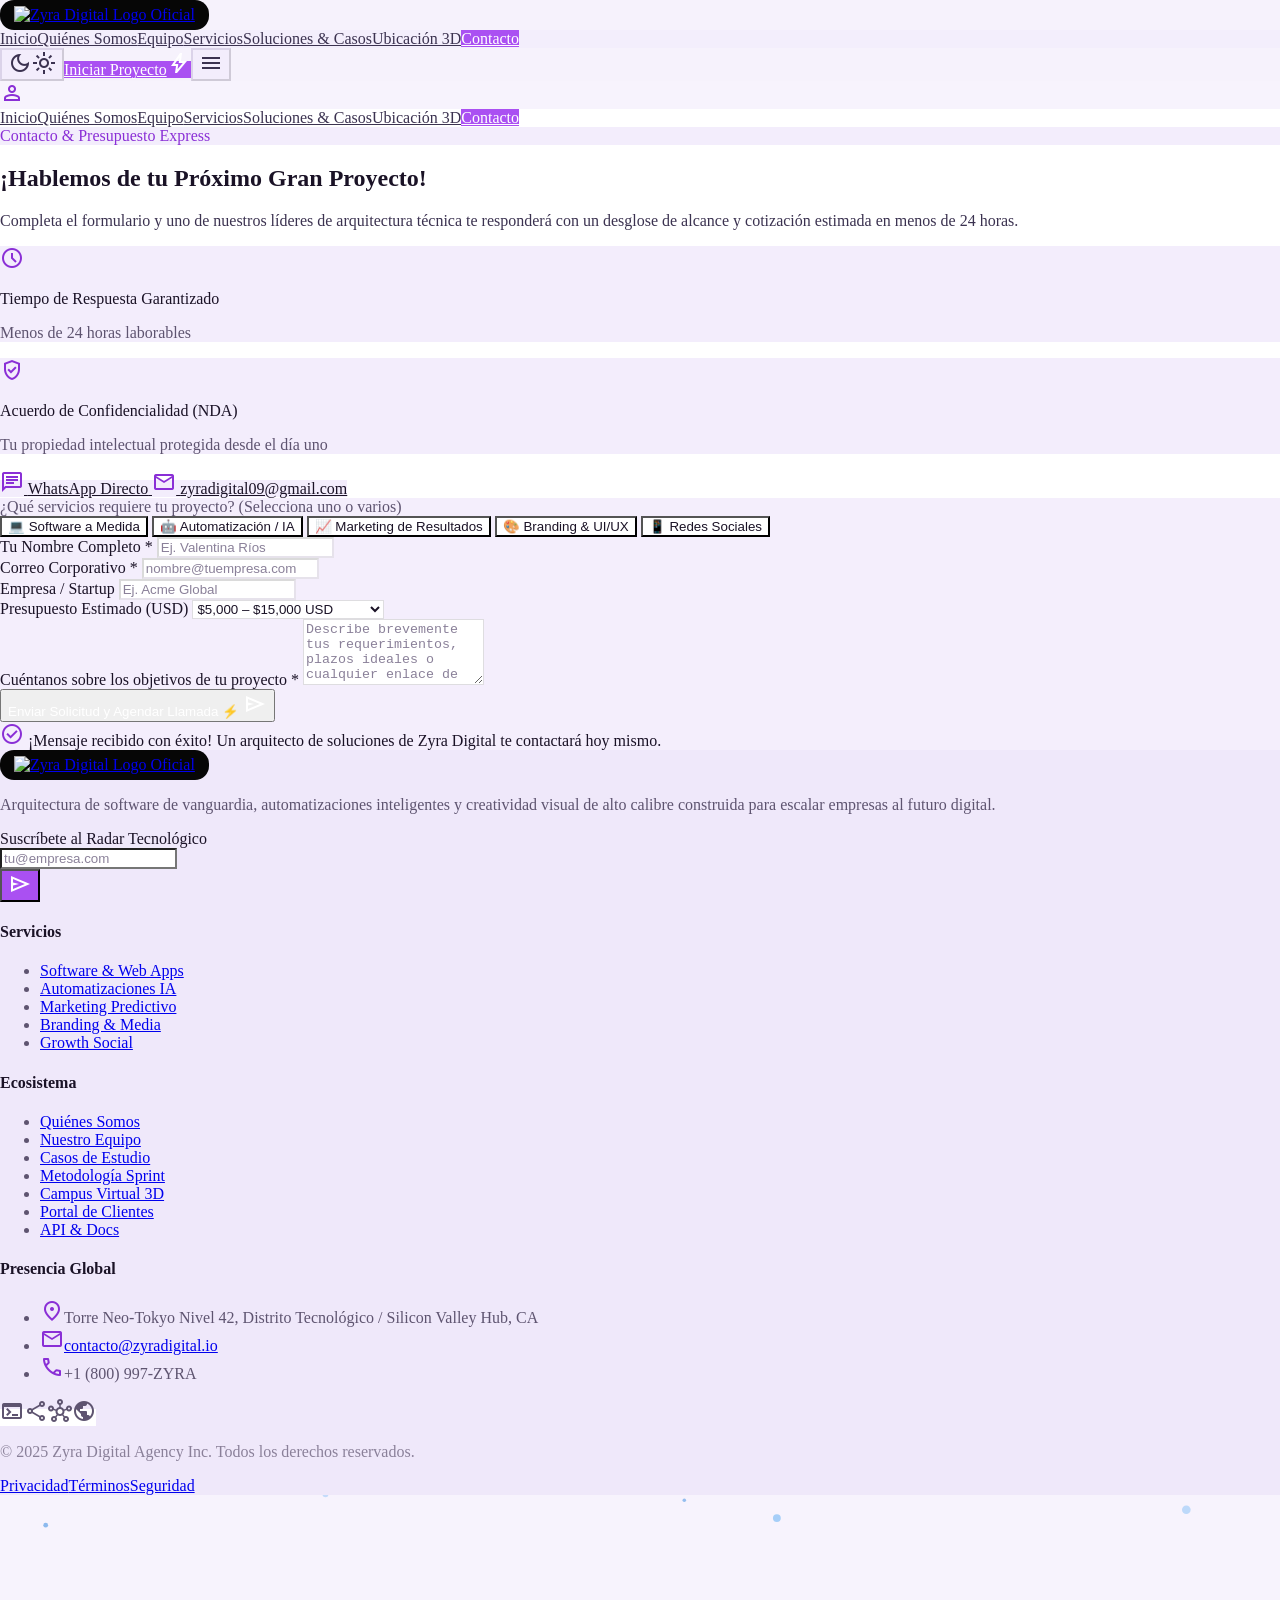
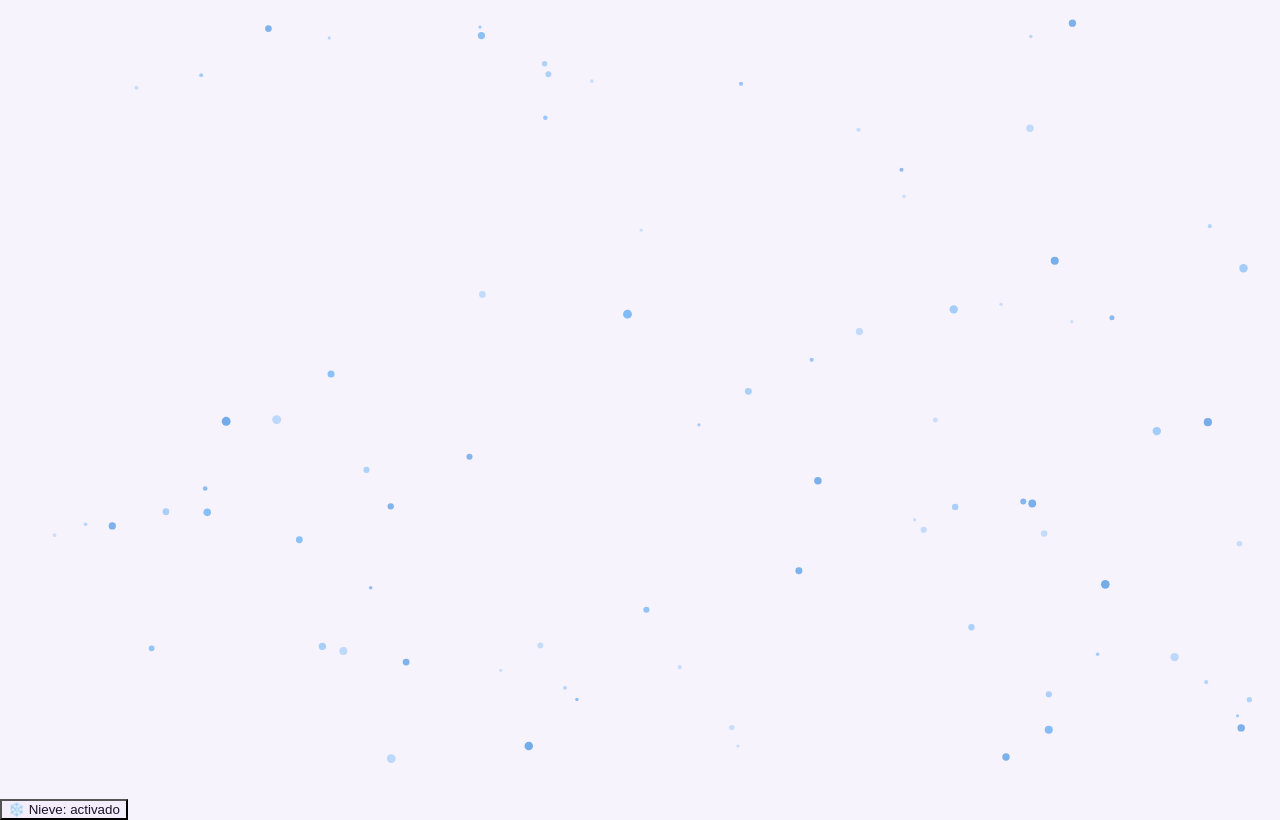
==== contacto.html @ dd83aafa "update proyect" ====
<!DOCTYPE html>
<html class="dark" lang="es"><head><meta charset="utf-8"/><meta content="width=device-width, initial-scale=1.0" name="viewport"/>
<title>Contacto | Zyra Digital</title>
<link href="https://fonts.googleapis.com" rel="preconnect"/><link crossorigin="" href="https://fonts.gstatic.com" rel="preconnect"/>
<link href="https://fonts.googleapis.com/css2?family=Plus+Jakarta+Sans:wght@400;500;600;700;800&amp;display=swap" rel="stylesheet"/>
<link href="https://fonts.googleapis.com/css2?family=Material+Symbols+Outlined:opsz,wght,FILL,GRAD@24,400,0,0" rel="stylesheet"/>
<link href="https://fonts.googleapis.com/css2?family=Material+Symbols+Outlined:wght,FILL@100..700,0..1&amp;display=swap" rel="stylesheet"/>
<link href="css/estilos.css" rel="stylesheet"/>
<script src="https://cdn.tailwindcss.com?plugins=forms,container-queries"></script>
<script src="js/tailwind-config.js"></script>
<script src="js/tema.js"></script>
</head>
<body class="bg-surface font-body text-on-surface antialiased selection:bg-[#AA50F2] selection:text-white transition-colors duration-300">
<header class="fixed top-0 left-0 right-0 w-full z-50 bg-[#060606]/80 dark:bg-[#060606]/85 backdrop-blur-xl border-b border-white/5 shadow-[0_4px_30px_rgba(0,0,0,0.8)]"><div class="h-20 max-w-7xl mx-auto px-6 lg:px-12 flex items-center justify-between gap-4"><a aria-label="Zyra Digital Inicio" class="flex items-center gap-3 group" href="index.html"><img alt="Zyra Digital Logo Oficial" class="h-9 md:h-10 w-auto object-contain transition-transform duration-300 group-hover:scale-105" src="https://lh3.googleusercontent.com/aida-public/[base64]"/></a><nav class="hidden xl:flex items-center gap-0.5 p-1.5 rounded-full bg-[#141418]/70 border border-[#AA50F2]/20 backdrop-blur-md"><a class="font-medium text-sm text-zinc-300 hover:text-white px-4 py-2 hover:bg-white/5 rounded-full transition-colors" href="index.html">Inicio</a><a class="font-medium text-sm text-zinc-300 hover:text-white px-4 py-2 hover:bg-white/5 rounded-full transition-colors" href="quienes-somos.html">Quiénes Somos</a><a class="font-medium text-sm text-zinc-300 hover:text-white px-4 py-2 hover:bg-white/5 rounded-full transition-colors" href="equipo.html">Equipo</a><a class="font-medium text-sm text-zinc-300 hover:text-white px-4 py-2 hover:bg-white/5 rounded-full transition-colors" href="servicios.html">Servicios</a><a class="font-medium text-sm text-zinc-300 hover:text-white px-4 py-2 hover:bg-white/5 rounded-full transition-colors" href="soluciones.html">Soluciones &amp; Casos</a><a class="font-medium text-sm text-zinc-300 hover:text-white px-4 py-2 hover:bg-white/5 rounded-full transition-colors" href="ubicacion.html">Ubicación 3D</a><a aria-current="page" class="transition-colors bg-[#AA50F2] text-white font-bold text-sm rounded-full px-5 py-2 shadow-[0_0_16px_rgba(170,80,242,0.4)]" href="contacto.html">Contacto</a></nav><div class="flex items-center gap-3"><button aria-label="Cambiar tema" class="w-10 h-10 rounded-full bg-[#141418] border border-white/10 text-zinc-300 hover:text-white hover:border-[#AA50F2]/50 hover:bg-[#1B1B22] transition-all flex items-center justify-center cursor-pointer shadow-sm" id="theme-toggle-btn" onclick="toggleZyraTheme()" type="button"><span class="material-symbols-outlined dark:hidden text-[20px]">dark_mode</span><span class="material-symbols-outlined hidden dark:inline text-[20px]">light_mode</span></button><a class="hidden sm:inline-flex items-center justify-center gap-2 rounded-full bg-[#AA50F2] hover:bg-[#C37DFF] text-white px-6 py-2.5 font-bold text-sm shadow-[0_0_24px_rgba(170,80,242,0.55)] hover:shadow-[0_0_32px_rgba(170,80,242,0.8)] hover:scale-105 transition-all" href="contacto.html"><span>Iniciar Proyecto</span><span class="material-symbols-outlined text-[18px]">bolt</span></a><button aria-controls="mobile-menu" aria-expanded="false" aria-label="Abrir menú" class="xl:hidden w-10 h-10 rounded-full bg-[#141418] border border-white/10 text-zinc-300 hover:text-white hover:border-[#AA50F2]/50 hover:bg-[#1B1B22] transition-all flex items-center justify-center cursor-pointer" id="menu-btn" type="button"><span class="material-symbols-outlined text-[22px]">menu</span></button><div class="w-10 h-10 rounded-full bg-gradient-to-tr from-[#7C22C9] to-[#AA50F2] p-[1px] flex items-center justify-center"><div class="w-full h-full rounded-full bg-[#060606] flex items-center justify-center"><span class="material-symbols-outlined text-[#AA50F2] text-[20px]">person</span></div></div></div></div><nav aria-label="Menú móvil" class="hidden xl:hidden border-t border-white/10 bg-[#0F0F12] px-6 py-4" id="mobile-menu"><div class="flex flex-col gap-1 max-w-7xl mx-auto"><a class="font-medium text-sm text-zinc-300 hover:text-white px-4 py-3 hover:bg-white/5 rounded-xl transition-colors" href="index.html">Inicio</a><a class="font-medium text-sm text-zinc-300 hover:text-white px-4 py-3 hover:bg-white/5 rounded-xl transition-colors" href="quienes-somos.html">Quiénes Somos</a><a class="font-medium text-sm text-zinc-300 hover:text-white px-4 py-3 hover:bg-white/5 rounded-xl transition-colors" href="equipo.html">Equipo</a><a class="font-medium text-sm text-zinc-300 hover:text-white px-4 py-3 hover:bg-white/5 rounded-xl transition-colors" href="servicios.html">Servicios</a><a class="font-medium text-sm text-zinc-300 hover:text-white px-4 py-3 hover:bg-white/5 rounded-xl transition-colors" href="soluciones.html">Soluciones &amp; Casos</a><a class="font-medium text-sm text-zinc-300 hover:text-white px-4 py-3 hover:bg-white/5 rounded-xl transition-colors" href="ubicacion.html">Ubicación 3D</a><a aria-current="page" class="bg-[#AA50F2] text-white font-bold text-sm rounded-xl px-4 py-3" href="contacto.html">Contacto</a></div></nav></header>
<main class="w-full pt-20 bg-[#060606] min-h-screen text-white"><div class="flex flex-col w-full overflow-hidden text-white">
<section class="w-full py-20 lg:py-32 bg-[#030303] relative border-t border-white/5" id="contacto">
<div class="max-w-7xl mx-auto px-6 lg:px-12">
<div class="rounded-3xl p-6 sm:p-10 lg:p-14 bg-[#0F0F12] border border-[#AA50F2]/30 shadow-[0_0_50px_rgba(170,80,242,0.15)] relative overflow-hidden">
<!-- Resplandor decorativo -->
<div class="absolute top-0 right-0 w-96 h-96 bg-[#AA50F2]/15 rounded-full blur-[140px] pointer-events-none"></div>
<div class="absolute bottom-0 left-0 w-96 h-96 bg-[#7C22C9]/15 rounded-full blur-[140px] pointer-events-none"></div>
<div class="grid grid-cols-1 lg:grid-cols-12 gap-10 lg:gap-14 relative z-10">
<!-- Info lateral del contacto -->
<div class="lg:col-span-5 space-y-6">
<div class="space-y-3">
<div class="px-4 py-1.5 rounded-full bg-[#141418] border border-[#AA50F2]/40 text-[#AA50F2] text-xs font-bold tracking-widest uppercase inline-block shadow-[0_0_15px_rgba(170,80,242,0.25)]">
                Contacto &amp; Presupuesto Express
              </div>
<h2 class="text-3xl sm:text-4xl font-extrabold tracking-tight text-white leading-tight">
                ¡Hablemos de tu Próximo Gran Proyecto!
              </h2>
<p class="text-sm sm:text-base text-zinc-300 leading-relaxed">
                Completa el formulario y uno de nuestros líderes de arquitectura técnica te responderá con un desglose de alcance y cotización estimada en menos de 24 horas.
              </p>
</div>
<div class="space-y-4">
<div class="flex items-center gap-4 p-4 rounded-2xl bg-[#141418] border border-white/5">
<div class="w-12 h-12 rounded-xl bg-[#AA50F2]/15 border border-[#AA50F2]/30 flex items-center justify-center text-[#AA50F2] shrink-0">
<span class="material-symbols-outlined text-[24px]">schedule</span>
</div>
<div>
<p class="text-sm font-bold text-white">Tiempo de Respuesta Garantizado</p>
<p class="text-xs text-zinc-400">Menos de 24 horas laborables</p>
</div>
</div>
<div class="flex items-center gap-4 p-4 rounded-2xl bg-[#141418] border border-white/5">
<div class="w-12 h-12 rounded-xl bg-[#AA50F2]/15 border border-[#AA50F2]/30 flex items-center justify-center text-[#AA50F2] shrink-0">
<span class="material-symbols-outlined text-[24px]">verified_user</span>
</div>
<div>
<p class="text-sm font-bold text-white">Acuerdo de Confidencialidad (NDA)</p>
<p class="text-xs text-zinc-400">Tu propiedad intelectual protegida desde el día uno</p>
</div>
</div>
<!-- Botones directos de chat rápido -->
<div class="pt-2 flex flex-wrap gap-3">
<a class="inline-flex items-center gap-2 px-5 py-2.5 rounded-full bg-[#141418] border border-[#AA50F2]/30 hover:border-[#AA50F2] hover:bg-[#1B1B22] text-white text-xs font-semibold transition-all shadow-sm" href="https://wa.me/573216892488" rel="noopener" target="_blank">
<span class="material-symbols-outlined text-[#AA50F2] text-[18px]">chat</span>
<span>WhatsApp Directo</span>
</a>
<a class="inline-flex items-center gap-2 px-5 py-2.5 rounded-full bg-[#141418] border border-[#AA50F2]/30 hover:border-[#AA50F2] hover:bg-[#1B1B22] text-white text-xs font-semibold transition-all shadow-sm" href="mailto:zyradigital09@gmail.com">
<span class="material-symbols-outlined text-[#AA50F2] text-[18px]">mail</span>
<span>zyradigital09@gmail.com</span>
</a>
</div>
</div>
</div>
<!-- Formulario Interactivo -->
<div class="lg:col-span-7 p-6 sm:p-8 rounded-3xl bg-[#141418]/90 border border-[#AA50F2]/30 backdrop-blur-xl shadow-xl">
<form class="space-y-4" id="project-contact-form" onsubmit="event.preventDefault(); handleFormSubmit();">
<!-- Selector Interactivo de Servicios / Scope -->
<div class="space-y-2">
<label class="text-xs font-bold uppercase tracking-wider text-zinc-400 block">
                  ¿Qué servicios requiere tu proyecto? (Selecciona uno o varios)
                </label>
<div class="flex flex-wrap gap-2 pt-1" id="scope-chips">
<button class="scope-chip px-3.5 py-2 rounded-full bg-[#060606] border border-[#AA50F2]/30 text-white text-xs font-medium transition-all hover:border-[#AA50F2] hover:bg-[#AA50F2]/10 cursor-pointer" data-value="software" type="button">💻 Software a Medida</button>
<button class="scope-chip px-3.5 py-2 rounded-full bg-[#060606] border border-[#AA50F2]/30 text-white text-xs font-medium transition-all hover:border-[#AA50F2] hover:bg-[#AA50F2]/10 cursor-pointer" data-value="ai" type="button">🤖 Automatización / IA</button>
<button class="scope-chip px-3.5 py-2 rounded-full bg-[#060606] border border-[#AA50F2]/30 text-white text-xs font-medium transition-all hover:border-[#AA50F2] hover:bg-[#AA50F2]/10 cursor-pointer" data-value="marketing" type="button">📈 Marketing de Resultados</button>
<button class="scope-chip px-3.5 py-2 rounded-full bg-[#060606] border border-[#AA50F2]/30 text-white text-xs font-medium transition-all hover:border-[#AA50F2] hover:bg-[#AA50F2]/10 cursor-pointer" data-value="branding" type="button">🎨 Branding &amp; UI/UX</button>
<button class="scope-chip px-3.5 py-2 rounded-full bg-[#060606] border border-[#AA50F2]/30 text-white text-xs font-medium transition-all hover:border-[#AA50F2] hover:bg-[#AA50F2]/10 cursor-pointer" data-value="redes" type="button">📱 Redes Sociales</button>
</div>
</div>
<!-- Campos de Nombre y Email -->
<div class="grid grid-cols-1 sm:grid-cols-2 gap-4">
<div class="space-y-1">
<label class="text-xs text-white font-semibold" for="lead-name">Tu Nombre Completo *</label>
<input class="w-full h-12 px-4 rounded-xl bg-[#060606] border border-white/10 text-white placeholder:text-zinc-500 text-sm focus:outline-none focus:border-[#AA50F2] focus:ring-1 focus:ring-[#AA50F2] shadow-sm transition-all" id="lead-name" placeholder="Ej. Valentina Ríos" required="" type="text"/>
</div>
<div class="space-y-1">
<label class="text-xs text-white font-semibold" for="lead-email">Correo Corporativo *</label>
<input class="w-full h-12 px-4 rounded-xl bg-[#060606] border border-white/10 text-white placeholder:text-zinc-500 text-sm focus:outline-none focus:border-[#AA50F2] focus:ring-1 focus:ring-[#AA50F2] shadow-sm transition-all" id="lead-email" placeholder="nombre@tuempresa.com" required="" type="email"/>
</div>
</div>
<!-- Campos de Empresa y Presupuesto -->
<div class="grid grid-cols-1 sm:grid-cols-2 gap-4">
<div class="space-y-1">
<label class="text-xs text-white font-semibold" for="lead-company">Empresa / Startup</label>
<input class="w-full h-12 px-4 rounded-xl bg-[#060606] border border-white/10 text-white placeholder:text-zinc-500 text-sm focus:outline-none focus:border-[#AA50F2] focus:ring-1 focus:ring-[#AA50F2] shadow-sm transition-all" id="lead-company" placeholder="Ej. Acme Global" type="text"/>
</div>
<div class="space-y-1">
<label class="text-xs text-white font-semibold" for="lead-budget">Presupuesto Estimado (USD)</label>
<select class="w-full h-12 px-4 rounded-xl bg-[#060606] border border-white/10 text-white text-sm focus:outline-none focus:border-[#AA50F2] focus:ring-1 focus:ring-[#AA50F2] shadow-sm transition-all cursor-pointer" id="lead-budget">
<option class="bg-[#141418] text-white" value="2k-5k">$2,500 – $5,000 USD</option>
<option class="bg-[#141418] text-white" selected="" value="5k-15k">$5,000 – $15,000 USD</option>
<option class="bg-[#141418] text-white" value="15k-30k">$15,000 – $30,000 USD</option>
<option class="bg-[#141418] text-white" value="enterprise">$30,000+ USD (Corporativo)</option>
</select>
</div>
</div>
<!-- Mensaje / Detalles del Proyecto -->
<div class="space-y-1">
<label class="text-xs text-white font-semibold" for="lead-message">Cuéntanos sobre los objetivos de tu proyecto *</label>
<textarea class="w-full p-4 rounded-xl bg-[#060606] border border-white/10 text-white placeholder:text-zinc-500 text-sm focus:outline-none focus:border-[#AA50F2] focus:ring-1 focus:ring-[#AA50F2] shadow-sm transition-all resize-none" id="lead-message" placeholder="Describe brevemente tus requerimientos, plazos ideales o cualquier enlace de referencia..." required="" rows="4"></textarea>
</div>
<!-- Botón de Envío -->
<div class="pt-2">
<button class="w-full h-14 rounded-full bg-gradient-to-r from-[#AA50F2] via-[#943FE0] to-[#7C22C9] font-bold text-sm sm:text-base text-white shadow-[0_0_30px_rgba(170,80,242,0.55)] hover:shadow-[0_0_45px_rgba(170,80,242,0.85)] hover:scale-[1.01] transition-all flex items-center justify-center gap-2 cursor-pointer" id="submit-btn" type="submit">
<span>Enviar Solicitud y Agendar Llamada ⚡</span>
<span class="material-symbols-outlined text-[20px]">send</span>
</button>
</div>
<!-- Mensaje de confirmación reactivo -->
<div class="hidden p-4 rounded-xl bg-[#AA50F2]/15 border border-[#AA50F2]/40 text-white text-sm items-center gap-2" id="form-success-feedback">
<span class="material-symbols-outlined text-[#AA50F2] text-[20px]">check_circle</span>
<span>¡Mensaje recibido con éxito! Un arquitecto de soluciones de Zyra Digital te contactará hoy mismo.</span>
</div>
</form>
</div>
</div>
</div>
</div>
</section>
</div></main>
<footer class="w-full bg-[#030303] text-zinc-400 border-t border-white/5"><div class="max-w-7xl mx-auto px-6 lg:px-12 pt-16 pb-12"><div class="grid grid-cols-1 md:grid-cols-2 lg:grid-cols-12 gap-10 pb-12 border-b border-white/5"><div class="lg:col-span-4 space-y-4"><a aria-label="Zyra Digital Volver Arriba" class="inline-block" href="index.html"><img alt="Zyra Digital Logo Oficial" class="h-9 w-auto object-contain" src="https://lh3.googleusercontent.com/aida-public/[base64]"/></a><p class="text-sm text-zinc-400 max-w-sm leading-relaxed">Arquitectura de software de vanguardia, automatizaciones inteligentes y creatividad visual de alto calibre construida para escalar empresas al futuro digital.</p><div class="space-y-2 pt-2"><span class="text-xs uppercase tracking-wider text-white font-bold block">Suscríbete al Radar Tecnológico</span><form class="flex items-center gap-2 max-w-sm"><div class="relative flex-1"><input class="w-full px-4 py-2.5 rounded-full bg-[#0F0F12] border border-[#AA50F2]/30 text-white placeholder:text-zinc-500 text-xs focus:outline-none focus:border-[#AA50F2] transition-all" placeholder="tu@empresa.com" type="email"/></div><button class="rounded-full bg-[#AA50F2] hover:bg-[#C37DFF] text-white px-5 py-2.5 text-xs font-bold transition-all shadow-[0_0_15px_rgba(170,80,242,0.4)] flex items-center justify-center cursor-pointer" type="submit"><span class="material-symbols-outlined text-[18px]">send</span></button></form></div></div><div class="lg:col-span-2 space-y-3"><h4 class="text-xs font-bold text-white uppercase tracking-wider">Servicios</h4><ul class="space-y-2 text-xs"><li><a class="hover:text-[#AA50F2] transition-colors" data-path="servicios" href="servicios.html">Software &amp; Web Apps</a></li><li><a class="hover:text-[#AA50F2] transition-colors" data-path="servicios" href="servicios.html">Automatizaciones IA</a></li><li><a class="hover:text-[#AA50F2] transition-colors" data-path="servicios" href="servicios.html">Marketing Predictivo</a></li><li><a class="hover:text-[#AA50F2] transition-colors" data-path="servicios" href="servicios.html">Branding &amp; Media</a></li><li><a class="hover:text-[#AA50F2] transition-colors" data-path="servicios" href="servicios.html">Growth Social</a></li></ul></div><div class="lg:col-span-2 space-y-3"><h4 class="text-xs font-bold text-white uppercase tracking-wider">Ecosistema</h4><ul class="space-y-2 text-xs"><li><a class="hover:text-[#AA50F2] transition-colors" href="quienes-somos.html">Quiénes Somos</a></li><li><a class="hover:text-[#AA50F2] transition-colors" href="equipo.html">Nuestro Equipo</a></li><li><a class="hover:text-[#AA50F2] transition-colors" data-path="soluciones-y-casos" href="soluciones.html">Casos de Estudio</a></li><li><a class="hover:text-[#AA50F2] transition-colors" data-path="proceso" href="soluciones.html">Metodología Sprint</a></li><li><a class="hover:text-[#AA50F2] transition-colors" data-path="ubicacion-3d" href="ubicacion.html">Campus Virtual 3D</a></li><li><a class="hover:text-[#AA50F2] transition-colors" data-path="contacto" href="contacto.html">Portal de Clientes</a></li><li><a class="hover:text-[#AA50F2] transition-colors" data-path="contacto" href="contacto.html">API &amp; Docs</a></li></ul></div><div class="lg:col-span-4 space-y-3"><h4 class="text-xs font-bold text-white uppercase tracking-wider">Presencia Global</h4><ul class="space-y-2 text-xs"><li class="flex items-start gap-2"><span class="material-symbols-outlined text-[#AA50F2] text-[18px] mt-0.5">location_on</span><span>Torre Neo-Tokyo Nivel 42, Distrito Tecnológico / Silicon Valley Hub, CA</span></li><li class="flex items-center gap-2"><span class="material-symbols-outlined text-[#AA50F2] text-[18px]">mail</span><a class="hover:text-[#AA50F2] transition-colors" href="mailto:contacto@zyradigital.io">contacto@zyradigital.io</a></li><li class="flex items-center gap-2"><span class="material-symbols-outlined text-[#AA50F2] text-[18px]">call</span><span>+1 (800) 997-ZYRA</span></li></ul><div class="pt-2 flex items-center gap-2"><a aria-label="Terminal" class="w-9 h-9 rounded-full bg-[#0F0F12] border border-white/10 flex items-center justify-center text-zinc-400 hover:text-white hover:border-[#AA50F2] hover:bg-[#AA50F2]/10 transition-all shadow-sm" href="#"><span class="material-symbols-outlined text-[18px]">terminal</span></a><a aria-label="Redes" class="w-9 h-9 rounded-full bg-[#0F0F12] border border-white/10 flex items-center justify-center text-zinc-400 hover:text-white hover:border-[#AA50F2] hover:bg-[#AA50F2]/10 transition-all shadow-sm" href="#"><span class="material-symbols-outlined text-[18px]">share</span></a><a aria-label="Hub" class="w-9 h-9 rounded-full bg-[#0F0F12] border border-white/10 flex items-center justify-center text-zinc-400 hover:text-white hover:border-[#AA50F2] hover:bg-[#AA50F2]/10 transition-all shadow-sm" href="#"><span class="material-symbols-outlined text-[18px]">hub</span></a><a aria-label="Global" class="w-9 h-9 rounded-full bg-[#0F0F12] border border-white/10 flex items-center justify-center text-zinc-400 hover:text-white hover:border-[#AA50F2] hover:bg-[#AA50F2]/10 transition-all shadow-sm" href="#"><span class="material-symbols-outlined text-[18px]">public</span></a></div></div></div><div class="pt-8 flex flex-col sm:flex-row items-center justify-between gap-4 text-xs text-zinc-500"><p>© 2025 Zyra Digital Agency Inc. Todos los derechos reservados.</p><div class="flex items-center gap-6"><a class="hover:text-white transition-colors" href="#">Privacidad</a><a class="hover:text-white transition-colors" href="#">Términos</a><a class="hover:text-white transition-colors" href="#">Seguridad</a></div></div></div></footer>
<canvas id="seasonal-fx" class="fixed inset-0 w-full h-full pointer-events-none z-40" aria-hidden="true"></canvas>
<button id="fx-toggle" type="button" class="hidden fixed bottom-4 left-4 z-50 items-center gap-2 rounded-full bg-[#141418]/90 border border-[#AA50F2]/40 backdrop-blur-md px-4 py-2 text-xs font-semibold text-white hover:border-[#AA50F2] transition-all cursor-pointer shadow-[0_0_20px_rgba(170,80,242,0.3)]" aria-pressed="true"></button>
<script src="js/principal.js"></script>
<script src="js/temporadas.js"></script>
</body></html>
---- css/estilos.css ----
/* ESTILOS COMPARTIDOS DE TODAS LAS PÁGINAS
   - Tema claro: edita las variables --bg0 (fondo), --card (tarjetas), --ink (texto) más abajo. */

@layer base{html,body{margin:0;padding:0;}body{overscroll-behavior:none;}main>:first-child{margin-top:0!important;}main>:last-child{margin-bottom:0!important;}}::-webkit-scrollbar{display:none;}
.glow-zyra { box-shadow: 0 0 35px -5px rgba(170, 80, 242, 0.45); }
.border-zyra-glow { border: 1px solid rgba(170, 80, 242, 0.28); }
.border-zyra-glow:hover { border-color: rgba(170, 80, 242, 0.65); box-shadow: 0 0 25px rgba(170, 80, 242, 0.25); }

/* TEMA CLARO: solo se aplica cuando <html> NO tiene la clase "dark".
   Para cambiar los colores, edita las variables --bg0, --card, --ink, etc. */
html:not(.dark){color-scheme:light;--bg0:247 243 253;--bg1:239 232 250;--card:255 255 255;--card2:243 237 252;--card3:233 224 248;--ink:26 18 38;--ink2:59 50 80;--ink3:94 84 112;--ink4:138 128 153}
html.dark{color-scheme:dark}
html,body{transition:background-color .25s ease,color .25s ease}
html:not(.dark) .bg-\[\#030303\]{background-color:rgb(var(--bg1) / 1.0)}
html:not(.dark) .bg-\[\#060606\]{background-color:rgb(var(--bg0) / 1.0)}
html:not(.dark) .bg-\[\#060606\]\/80{background-color:rgb(var(--bg0) / 0.8)}
html:not(.dark) .bg-\[\#0F0F12\]{background-color:rgb(var(--card) / 1.0)}
html:not(.dark) .bg-\[\#141418\]{background-color:rgb(var(--card2) / 1.0)}
html:not(.dark) .bg-\[\#141418\]\/70{background-color:rgb(var(--card2) / 0.7)}
html:not(.dark) .bg-\[\#141418\]\/90{background-color:rgb(var(--card2) / 0.9)}
html:not(.dark) .bg-\[\#141418\]\/95{background-color:rgb(var(--card2) / 0.95)}
html:not(.dark) .bg-surface{background-color:rgb(var(--bg0))}
html:not(.dark) .border-white\/10{border-color:rgb(var(--ink) / 0.14)}
html:not(.dark) .border-white\/20{border-color:rgb(var(--ink) / 0.28)}
html:not(.dark) .border-white\/5{border-color:rgb(var(--ink) / 0.07)}
html:not(.dark) .focus\:border-\[\#AA50F2\]:focus{border-color:rgb(170 80 242 / 1.0)}
html:not(.dark) .from-\[\#060606\]{--tw-gradient-from:rgb(var(--bg0))}
html:not(.dark) .from-\[\#FFFFFF\]{--tw-gradient-from:rgb(var(--ink))}
html:not(.dark) .from-white{--tw-gradient-from:rgb(var(--ink))}
html:not(.dark) .group:hover .group-hover\:text-\[\#AA50F2\]{color:rgb(138 47 214 / 1.0)}
html:not(.dark) .group:hover .group-hover\:text-\[\#AA50F2\]\/40{color:rgb(138 47 214 / 0.4)}
html:not(.dark) .group:hover .group-hover\:text-\[\#C37DFF\]{color:rgb(124 34 201 / 1.0)}
html:not(.dark) .hover\:bg-\[\#141418\]:hover{background-color:rgb(var(--card2) / 1.0)}
html:not(.dark) .hover\:bg-\[\#1B1B22\]:hover{background-color:rgb(var(--card3) / 1.0)}
html:not(.dark) .hover\:bg-\[\#AA50F2\]\/10:hover{background-color:rgb(170 80 242 / 0.1)}
html:not(.dark) .hover\:bg-\[\#C37DFF\]:hover{background-color:rgb(195 125 255 / 1.0)}
html:not(.dark) .hover\:bg-white\/5:hover{background-color:rgb(var(--ink) / 0.06)}
html:not(.dark) .hover\:border-\[\#AA50F2\]:hover{border-color:rgb(170 80 242 / 1.0)}
html:not(.dark) .hover\:border-\[\#AA50F2\]\/40:hover{border-color:rgb(170 80 242 / 0.4)}
html:not(.dark) .hover\:border-\[\#AA50F2\]\/50:hover{border-color:rgb(170 80 242 / 0.5)}
html:not(.dark) .hover\:border-\[\#AA50F2\]\/60:hover{border-color:rgb(170 80 242 / 0.6)}
html:not(.dark) .hover\:border-\[\#AA50F2\]\/70:hover{border-color:rgb(170 80 242 / 0.7)}
html:not(.dark) .hover\:text-\[\#AA50F2\]:hover{color:rgb(138 47 214 / 1.0)}
html:not(.dark) .hover\:text-white:hover{color:rgb(var(--ink) / 1.0)}
html:not(.dark) .placeholder\:text-zinc-500::placeholder{color:rgb(var(--ink4))}
html:not(.dark) .ring-\[\#060606\]{--tw-ring-color:rgb(var(--card))}
html:not(.dark) .text-\[\#AA50F2\]{color:rgb(138 47 214 / 1.0)}
html:not(.dark) .text-\[\#C37DFF\]{color:rgb(124 34 201 / 1.0)}
html:not(.dark) .text-on-surface{color:rgb(var(--ink) / 1.0)}
html:not(.dark) .text-white{color:rgb(var(--ink) / 1.0)}
html:not(.dark) .text-white\/10{color:rgb(var(--ink) / 0.1)}
html:not(.dark) .text-white\/80{color:rgb(var(--ink) / 0.8)}
html:not(.dark) .text-zinc-200{color:rgb(var(--ink2))}
html:not(.dark) .text-zinc-300{color:rgb(var(--ink2))}
html:not(.dark) .text-zinc-400{color:rgb(var(--ink3))}
html:not(.dark) .text-zinc-500{color:rgb(var(--ink4))}
html:not(.dark) .text-zinc-800{color:rgb(var(--ink) / .12)}
html:not(.dark) .to-\[\#C37DFF\]{--tw-gradient-to:#7C22C9 var(--tw-gradient-to-position)}
html:not(.dark) .via-\[\#C37DFF\]{--tw-gradient-stops:var(--tw-gradient-from),#7C22C9 var(--tw-gradient-via-position),var(--tw-gradient-to)}
html:not(.dark) .keep-dark .text-\[\#AA50F2\],html:not(.dark) .keep-dark.text-\[\#AA50F2\]{color:rgb(170 80 242 / 1.0)}
html:not(.dark) .keep-dark .text-\[\#C37DFF\],html:not(.dark) .keep-dark.text-\[\#C37DFF\]{color:rgb(195 125 255 / 1.0)}
html:not(.dark) .keep-dark .text-white,html:not(.dark) .keep-dark.text-white{color:rgb(255 255 255 / 1.0)}
html:not(.dark) .keep-white .text-white,html:not(.dark) .keep-white.text-white{color:rgb(255 255 255 / 1.0)}
html:not(.dark) .keep-dark .text-white\/10,html:not(.dark) .keep-dark.text-white\/10{color:rgb(255 255 255 / 0.1)}
html:not(.dark) .keep-white .text-white\/10,html:not(.dark) .keep-white.text-white\/10{color:rgb(255 255 255 / 0.1)}
html:not(.dark) .keep-dark .text-white\/80,html:not(.dark) .keep-dark.text-white\/80{color:rgb(255 255 255 / 0.8)}
html:not(.dark) .keep-white .text-white\/80,html:not(.dark) .keep-white.text-white\/80{color:rgb(255 255 255 / 0.8)}
html:not(.dark) .keep-dark .text-zinc-200,html:not(.dark) .keep-dark.text-zinc-200{color:rgb(228 228 231)}
html:not(.dark) .keep-dark .text-zinc-300,html:not(.dark) .keep-dark.text-zinc-300{color:rgb(212 212 216)}
html:not(.dark) .keep-dark .text-zinc-400,html:not(.dark) .keep-dark.text-zinc-400{color:rgb(161 161 170)}
html:not(.dark) .keep-dark .text-zinc-500,html:not(.dark) .keep-dark.text-zinc-500{color:rgb(113 113 122)}
html:not(.dark) .bg-\[\#AA50F2\]{background-color:#AA50F2}
html:not(.dark) .text-white.bg-\[\#AA50F2\],html:not(.dark) .text-white.bg-\[\#7C22C9\],html:not(.dark) .text-white.bg-\[\#943FE0\],html:not(.dark) .text-white[class*="from-[#AA50F2]"],html:not(.dark) .text-white[class*="from-[#141418]"],html:not(.dark) .hover\:text-white.bg-\[\#AA50F2\]:hover,html:not(.dark) #submit-btn,html:not(.dark) .scope-chip.bg-\[\#AA50F2\]{color:#fff}
html:not(.dark) .scope-chip.bg-\[\#AA50F2\]:hover{background-color:#AA50F2}
html:not(.dark) #project-contact-form input,html:not(.dark) #project-contact-form select,html:not(.dark) #project-contact-form textarea,html:not(.dark) .scope-chip:not(.bg-\[\#AA50F2\]),html:not(.dark) footer input[type=email]{background-color:#fff}
html:not(.dark) header[class*="rgba(0,0,0,0.8)"]{box-shadow:0 4px 24px rgba(60,30,100,.10)}
html:not(.dark) div[class*="rgba(0,0,0,0.8)"]{box-shadow:0 10px 30px rgba(60,30,100,.16)}
html:not(.dark) img[alt*="Logo"]{background:#060606;padding:6px 14px;border-radius:14px}
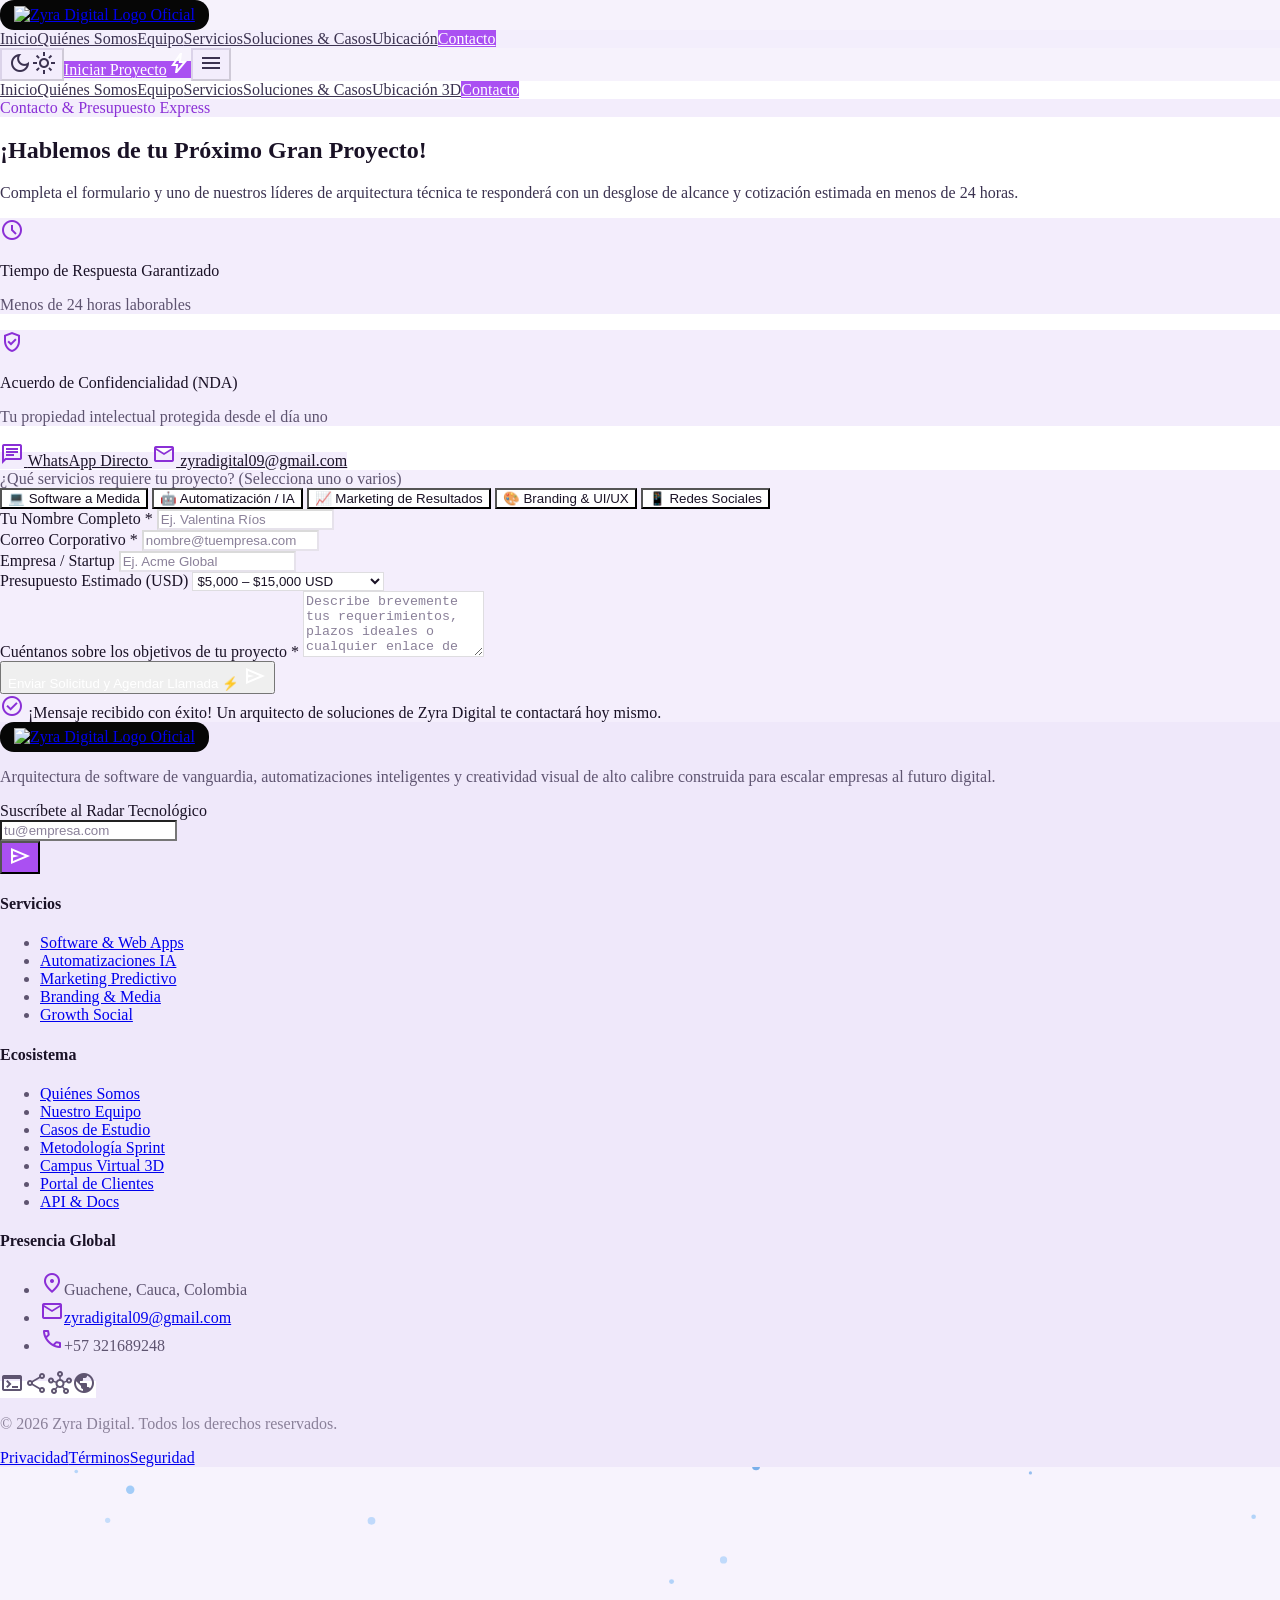
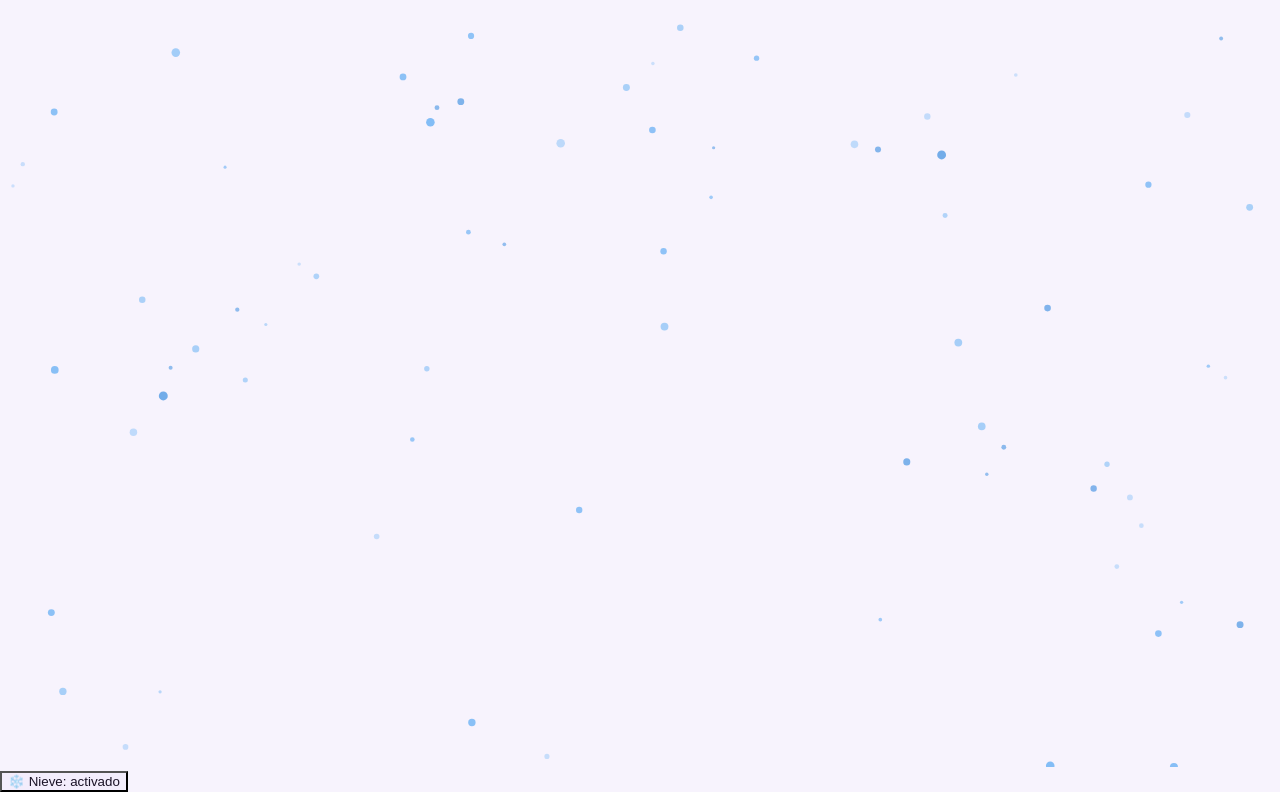
==== commit 04b47477: "update in the proyect" ====
--- a/contacto.html
+++ b/contacto.html
@@ -11,7 +11,7 @@
 <script src="js/tema.js"></script>
 </head>
 <body class="bg-surface font-body text-on-surface antialiased selection:bg-[#AA50F2] selection:text-white transition-colors duration-300">
-<header class="fixed top-0 left-0 right-0 w-full z-50 bg-[#060606]/80 dark:bg-[#060606]/85 backdrop-blur-xl border-b border-white/5 shadow-[0_4px_30px_rgba(0,0,0,0.8)]"><div class="h-20 max-w-7xl mx-auto px-6 lg:px-12 flex items-center justify-between gap-4"><a aria-label="Zyra Digital Inicio" class="flex items-center gap-3 group" href="index.html"><img alt="Zyra Digital Logo Oficial" class="h-9 md:h-10 w-auto object-contain transition-transform duration-300 group-hover:scale-105" src="https://lh3.googleusercontent.com/aida-public/[base64]"/></a><nav class="hidden xl:flex items-center gap-0.5 p-1.5 rounded-full bg-[#141418]/70 border border-[#AA50F2]/20 backdrop-blur-md"><a class="font-medium text-sm text-zinc-300 hover:text-white px-4 py-2 hover:bg-white/5 rounded-full transition-colors" href="index.html">Inicio</a><a class="font-medium text-sm text-zinc-300 hover:text-white px-4 py-2 hover:bg-white/5 rounded-full transition-colors" href="quienes-somos.html">Quiénes Somos</a><a class="font-medium text-sm text-zinc-300 hover:text-white px-4 py-2 hover:bg-white/5 rounded-full transition-colors" href="equipo.html">Equipo</a><a class="font-medium text-sm text-zinc-300 hover:text-white px-4 py-2 hover:bg-white/5 rounded-full transition-colors" href="servicios.html">Servicios</a><a class="font-medium text-sm text-zinc-300 hover:text-white px-4 py-2 hover:bg-white/5 rounded-full transition-colors" href="soluciones.html">Soluciones &amp; Casos</a><a class="font-medium text-sm text-zinc-300 hover:text-white px-4 py-2 hover:bg-white/5 rounded-full transition-colors" href="ubicacion.html">Ubicación 3D</a><a aria-current="page" class="transition-colors bg-[#AA50F2] text-white font-bold text-sm rounded-full px-5 py-2 shadow-[0_0_16px_rgba(170,80,242,0.4)]" href="contacto.html">Contacto</a></nav><div class="flex items-center gap-3"><button aria-label="Cambiar tema" class="w-10 h-10 rounded-full bg-[#141418] border border-white/10 text-zinc-300 hover:text-white hover:border-[#AA50F2]/50 hover:bg-[#1B1B22] transition-all flex items-center justify-center cursor-pointer shadow-sm" id="theme-toggle-btn" onclick="toggleZyraTheme()" type="button"><span class="material-symbols-outlined dark:hidden text-[20px]">dark_mode</span><span class="material-symbols-outlined hidden dark:inline text-[20px]">light_mode</span></button><a class="hidden sm:inline-flex items-center justify-center gap-2 rounded-full bg-[#AA50F2] hover:bg-[#C37DFF] text-white px-6 py-2.5 font-bold text-sm shadow-[0_0_24px_rgba(170,80,242,0.55)] hover:shadow-[0_0_32px_rgba(170,80,242,0.8)] hover:scale-105 transition-all" href="contacto.html"><span>Iniciar Proyecto</span><span class="material-symbols-outlined text-[18px]">bolt</span></a><button aria-controls="mobile-menu" aria-expanded="false" aria-label="Abrir menú" class="xl:hidden w-10 h-10 rounded-full bg-[#141418] border border-white/10 text-zinc-300 hover:text-white hover:border-[#AA50F2]/50 hover:bg-[#1B1B22] transition-all flex items-center justify-center cursor-pointer" id="menu-btn" type="button"><span class="material-symbols-outlined text-[22px]">menu</span></button><div class="w-10 h-10 rounded-full bg-gradient-to-tr from-[#7C22C9] to-[#AA50F2] p-[1px] flex items-center justify-center"><div class="w-full h-full rounded-full bg-[#060606] flex items-center justify-center"><span class="material-symbols-outlined text-[#AA50F2] text-[20px]">person</span></div></div></div></div><nav aria-label="Menú móvil" class="hidden xl:hidden border-t border-white/10 bg-[#0F0F12] px-6 py-4" id="mobile-menu"><div class="flex flex-col gap-1 max-w-7xl mx-auto"><a class="font-medium text-sm text-zinc-300 hover:text-white px-4 py-3 hover:bg-white/5 rounded-xl transition-colors" href="index.html">Inicio</a><a class="font-medium text-sm text-zinc-300 hover:text-white px-4 py-3 hover:bg-white/5 rounded-xl transition-colors" href="quienes-somos.html">Quiénes Somos</a><a class="font-medium text-sm text-zinc-300 hover:text-white px-4 py-3 hover:bg-white/5 rounded-xl transition-colors" href="equipo.html">Equipo</a><a class="font-medium text-sm text-zinc-300 hover:text-white px-4 py-3 hover:bg-white/5 rounded-xl transition-colors" href="servicios.html">Servicios</a><a class="font-medium text-sm text-zinc-300 hover:text-white px-4 py-3 hover:bg-white/5 rounded-xl transition-colors" href="soluciones.html">Soluciones &amp; Casos</a><a class="font-medium text-sm text-zinc-300 hover:text-white px-4 py-3 hover:bg-white/5 rounded-xl transition-colors" href="ubicacion.html">Ubicación 3D</a><a aria-current="page" class="bg-[#AA50F2] text-white font-bold text-sm rounded-xl px-4 py-3" href="contacto.html">Contacto</a></div></nav></header>
+<header class="fixed top-0 left-0 right-0 w-full z-50 bg-[#060606]/80 dark:bg-[#060606]/85 backdrop-blur-xl border-b border-white/5 shadow-[0_4px_30px_rgba(0,0,0,0.8)]"><div class="h-20 max-w-7xl mx-auto px-6 lg:px-12 flex items-center justify-between gap-4"><a aria-label="Zyra Digital Inicio" class="flex items-center gap-3 group" href="index.html"><img alt="Zyra Digital Logo Oficial" class="h-9 md:h-10 w-auto object-contain transition-transform duration-300 group-hover:scale-105" src="https://lh3.googleusercontent.com/aida-public/[base64]"/></a><nav class="hidden xl:flex items-center gap-0.5 p-1.5 rounded-full bg-[#141418]/70 border border-[#AA50F2]/20 backdrop-blur-md"><a class="font-medium text-sm text-zinc-300 hover:text-white px-4 py-2 hover:bg-white/5 rounded-full transition-colors" href="index.html">Inicio</a><a class="font-medium text-sm text-zinc-300 hover:text-white px-4 py-2 hover:bg-white/5 rounded-full transition-colors" href="quienes-somos.html">Quiénes Somos</a><a class="font-medium text-sm text-zinc-300 hover:text-white px-4 py-2 hover:bg-white/5 rounded-full transition-colors" href="equipo.html">Equipo</a><a class="font-medium text-sm text-zinc-300 hover:text-white px-4 py-2 hover:bg-white/5 rounded-full transition-colors" href="servicios.html">Servicios</a><a class="font-medium text-sm text-zinc-300 hover:text-white px-4 py-2 hover:bg-white/5 rounded-full transition-colors" href="soluciones.html">Soluciones &amp; Casos</a><a class="font-medium text-sm text-zinc-300 hover:text-white px-4 py-2 hover:bg-white/5 rounded-full transition-colors" href="ubicacion.html">Ubicación</a><a aria-current="page" class="transition-colors bg-[#AA50F2] text-white font-bold text-sm rounded-full px-5 py-2 shadow-[0_0_16px_rgba(170,80,242,0.4)]" href="contacto.html">Contacto</a></nav><div class="flex items-center gap-3"><button aria-label="Cambiar tema" class="w-10 h-10 rounded-full bg-[#141418] border border-white/10 text-zinc-300 hover:text-white hover:border-[#AA50F2]/50 hover:bg-[#1B1B22] transition-all flex items-center justify-center cursor-pointer shadow-sm" id="theme-toggle-btn" onclick="toggleZyraTheme()" type="button"><span class="material-symbols-outlined dark:hidden text-[20px]">dark_mode</span><span class="material-symbols-outlined hidden dark:inline text-[20px]">light_mode</span></button><a class="hidden sm:inline-flex items-center justify-center gap-2 rounded-full bg-[#AA50F2] hover:bg-[#C37DFF] text-white px-6 py-2.5 font-bold text-sm shadow-[0_0_24px_rgba(170,80,242,0.55)] hover:shadow-[0_0_32px_rgba(170,80,242,0.8)] hover:scale-105 transition-all" href="contacto.html"><span>Iniciar Proyecto</span><span class="material-symbols-outlined text-[18px]">bolt</span></a><button aria-controls="mobile-menu" aria-expanded="false" aria-label="Abrir menú" class="xl:hidden w-10 h-10 rounded-full bg-[#141418] border border-white/10 text-zinc-300 hover:text-white hover:border-[#AA50F2]/50 hover:bg-[#1B1B22] transition-all flex items-center justify-center cursor-pointer" id="menu-btn" type="button"><span class="material-symbols-outlined text-[22px]">menu</span></button></div></div><nav aria-label="Menú móvil" class="hidden xl:hidden border-t border-white/10 bg-[#0F0F12] px-6 py-4" id="mobile-menu"><div class="flex flex-col gap-1 max-w-7xl mx-auto"><a class="font-medium text-sm text-zinc-300 hover:text-white px-4 py-3 hover:bg-white/5 rounded-xl transition-colors" href="index.html">Inicio</a><a class="font-medium text-sm text-zinc-300 hover:text-white px-4 py-3 hover:bg-white/5 rounded-xl transition-colors" href="quienes-somos.html">Quiénes Somos</a><a class="font-medium text-sm text-zinc-300 hover:text-white px-4 py-3 hover:bg-white/5 rounded-xl transition-colors" href="equipo.html">Equipo</a><a class="font-medium text-sm text-zinc-300 hover:text-white px-4 py-3 hover:bg-white/5 rounded-xl transition-colors" href="servicios.html">Servicios</a><a class="font-medium text-sm text-zinc-300 hover:text-white px-4 py-3 hover:bg-white/5 rounded-xl transition-colors" href="soluciones.html">Soluciones &amp; Casos</a><a class="font-medium text-sm text-zinc-300 hover:text-white px-4 py-3 hover:bg-white/5 rounded-xl transition-colors" href="ubicacion.html">Ubicación 3D</a><a aria-current="page" class="bg-[#AA50F2] text-white font-bold text-sm rounded-xl px-4 py-3" href="contacto.html">Contacto</a></div></nav></header>
 <main class="w-full pt-20 bg-[#060606] min-h-screen text-white"><div class="flex flex-col w-full overflow-hidden text-white">
 <section class="w-full py-20 lg:py-32 bg-[#030303] relative border-t border-white/5" id="contacto">
 <div class="max-w-7xl mx-auto px-6 lg:px-12">
@@ -132,7 +132,7 @@
 </div>
 </section>
 </div></main>
-<footer class="w-full bg-[#030303] text-zinc-400 border-t border-white/5"><div class="max-w-7xl mx-auto px-6 lg:px-12 pt-16 pb-12"><div class="grid grid-cols-1 md:grid-cols-2 lg:grid-cols-12 gap-10 pb-12 border-b border-white/5"><div class="lg:col-span-4 space-y-4"><a aria-label="Zyra Digital Volver Arriba" class="inline-block" href="index.html"><img alt="Zyra Digital Logo Oficial" class="h-9 w-auto object-contain" src="https://lh3.googleusercontent.com/aida-public/[base64]"/></a><p class="text-sm text-zinc-400 max-w-sm leading-relaxed">Arquitectura de software de vanguardia, automatizaciones inteligentes y creatividad visual de alto calibre construida para escalar empresas al futuro digital.</p><div class="space-y-2 pt-2"><span class="text-xs uppercase tracking-wider text-white font-bold block">Suscríbete al Radar Tecnológico</span><form class="flex items-center gap-2 max-w-sm"><div class="relative flex-1"><input class="w-full px-4 py-2.5 rounded-full bg-[#0F0F12] border border-[#AA50F2]/30 text-white placeholder:text-zinc-500 text-xs focus:outline-none focus:border-[#AA50F2] transition-all" placeholder="tu@empresa.com" type="email"/></div><button class="rounded-full bg-[#AA50F2] hover:bg-[#C37DFF] text-white px-5 py-2.5 text-xs font-bold transition-all shadow-[0_0_15px_rgba(170,80,242,0.4)] flex items-center justify-center cursor-pointer" type="submit"><span class="material-symbols-outlined text-[18px]">send</span></button></form></div></div><div class="lg:col-span-2 space-y-3"><h4 class="text-xs font-bold text-white uppercase tracking-wider">Servicios</h4><ul class="space-y-2 text-xs"><li><a class="hover:text-[#AA50F2] transition-colors" data-path="servicios" href="servicios.html">Software &amp; Web Apps</a></li><li><a class="hover:text-[#AA50F2] transition-colors" data-path="servicios" href="servicios.html">Automatizaciones IA</a></li><li><a class="hover:text-[#AA50F2] transition-colors" data-path="servicios" href="servicios.html">Marketing Predictivo</a></li><li><a class="hover:text-[#AA50F2] transition-colors" data-path="servicios" href="servicios.html">Branding &amp; Media</a></li><li><a class="hover:text-[#AA50F2] transition-colors" data-path="servicios" href="servicios.html">Growth Social</a></li></ul></div><div class="lg:col-span-2 space-y-3"><h4 class="text-xs font-bold text-white uppercase tracking-wider">Ecosistema</h4><ul class="space-y-2 text-xs"><li><a class="hover:text-[#AA50F2] transition-colors" href="quienes-somos.html">Quiénes Somos</a></li><li><a class="hover:text-[#AA50F2] transition-colors" href="equipo.html">Nuestro Equipo</a></li><li><a class="hover:text-[#AA50F2] transition-colors" data-path="soluciones-y-casos" href="soluciones.html">Casos de Estudio</a></li><li><a class="hover:text-[#AA50F2] transition-colors" data-path="proceso" href="soluciones.html">Metodología Sprint</a></li><li><a class="hover:text-[#AA50F2] transition-colors" data-path="ubicacion-3d" href="ubicacion.html">Campus Virtual 3D</a></li><li><a class="hover:text-[#AA50F2] transition-colors" data-path="contacto" href="contacto.html">Portal de Clientes</a></li><li><a class="hover:text-[#AA50F2] transition-colors" data-path="contacto" href="contacto.html">API &amp; Docs</a></li></ul></div><div class="lg:col-span-4 space-y-3"><h4 class="text-xs font-bold text-white uppercase tracking-wider">Presencia Global</h4><ul class="space-y-2 text-xs"><li class="flex items-start gap-2"><span class="material-symbols-outlined text-[#AA50F2] text-[18px] mt-0.5">location_on</span><span>Torre Neo-Tokyo Nivel 42, Distrito Tecnológico / Silicon Valley Hub, CA</span></li><li class="flex items-center gap-2"><span class="material-symbols-outlined text-[#AA50F2] text-[18px]">mail</span><a class="hover:text-[#AA50F2] transition-colors" href="mailto:contacto@zyradigital.io">contacto@zyradigital.io</a></li><li class="flex items-center gap-2"><span class="material-symbols-outlined text-[#AA50F2] text-[18px]">call</span><span>+1 (800) 997-ZYRA</span></li></ul><div class="pt-2 flex items-center gap-2"><a aria-label="Terminal" class="w-9 h-9 rounded-full bg-[#0F0F12] border border-white/10 flex items-center justify-center text-zinc-400 hover:text-white hover:border-[#AA50F2] hover:bg-[#AA50F2]/10 transition-all shadow-sm" href="#"><span class="material-symbols-outlined text-[18px]">terminal</span></a><a aria-label="Redes" class="w-9 h-9 rounded-full bg-[#0F0F12] border border-white/10 flex items-center justify-center text-zinc-400 hover:text-white hover:border-[#AA50F2] hover:bg-[#AA50F2]/10 transition-all shadow-sm" href="#"><span class="material-symbols-outlined text-[18px]">share</span></a><a aria-label="Hub" class="w-9 h-9 rounded-full bg-[#0F0F12] border border-white/10 flex items-center justify-center text-zinc-400 hover:text-white hover:border-[#AA50F2] hover:bg-[#AA50F2]/10 transition-all shadow-sm" href="#"><span class="material-symbols-outlined text-[18px]">hub</span></a><a aria-label="Global" class="w-9 h-9 rounded-full bg-[#0F0F12] border border-white/10 flex items-center justify-center text-zinc-400 hover:text-white hover:border-[#AA50F2] hover:bg-[#AA50F2]/10 transition-all shadow-sm" href="#"><span class="material-symbols-outlined text-[18px]">public</span></a></div></div></div><div class="pt-8 flex flex-col sm:flex-row items-center justify-between gap-4 text-xs text-zinc-500"><p>© 2025 Zyra Digital Agency Inc. Todos los derechos reservados.</p><div class="flex items-center gap-6"><a class="hover:text-white transition-colors" href="#">Privacidad</a><a class="hover:text-white transition-colors" href="#">Términos</a><a class="hover:text-white transition-colors" href="#">Seguridad</a></div></div></div></footer>
+<footer class="w-full bg-[#030303] text-zinc-400 border-t border-white/5"><div class="max-w-7xl mx-auto px-6 lg:px-12 pt-16 pb-12"><div class="grid grid-cols-1 md:grid-cols-2 lg:grid-cols-12 gap-10 pb-12 border-b border-white/5"><div class="lg:col-span-4 space-y-4"><a aria-label="Zyra Digital Volver Arriba" class="inline-block" href="index.html"><img alt="Zyra Digital Logo Oficial" class="h-9 w-auto object-contain" src="https://lh3.googleusercontent.com/aida-public/[base64]"/></a><p class="text-sm text-zinc-400 max-w-sm leading-relaxed">Arquitectura de software de vanguardia, automatizaciones inteligentes y creatividad visual de alto calibre construida para escalar empresas al futuro digital.</p><div class="space-y-2 pt-2"><span class="text-xs uppercase tracking-wider text-white font-bold block">Suscríbete al Radar Tecnológico</span><form class="flex items-center gap-2 max-w-sm"><div class="relative flex-1"><input class="w-full px-4 py-2.5 rounded-full bg-[#0F0F12] border border-[#AA50F2]/30 text-white placeholder:text-zinc-500 text-xs focus:outline-none focus:border-[#AA50F2] transition-all" placeholder="tu@empresa.com" type="email"/></div><button class="rounded-full bg-[#AA50F2] hover:bg-[#C37DFF] text-white px-5 py-2.5 text-xs font-bold transition-all shadow-[0_0_15px_rgba(170,80,242,0.4)] flex items-center justify-center cursor-pointer" type="submit"><span class="material-symbols-outlined text-[18px]">send</span></button></form></div></div><div class="lg:col-span-2 space-y-3"><h4 class="text-xs font-bold text-white uppercase tracking-wider">Servicios</h4><ul class="space-y-2 text-xs"><li><a class="hover:text-[#AA50F2] transition-colors" data-path="servicios" href="servicios.html">Software &amp; Web Apps</a></li><li><a class="hover:text-[#AA50F2] transition-colors" data-path="servicios" href="servicios.html">Automatizaciones IA</a></li><li><a class="hover:text-[#AA50F2] transition-colors" data-path="servicios" href="servicios.html">Marketing Predictivo</a></li><li><a class="hover:text-[#AA50F2] transition-colors" data-path="servicios" href="servicios.html">Branding &amp; Media</a></li><li><a class="hover:text-[#AA50F2] transition-colors" data-path="servicios" href="servicios.html">Growth Social</a></li></ul></div><div class="lg:col-span-2 space-y-3"><h4 class="text-xs font-bold text-white uppercase tracking-wider">Ecosistema</h4><ul class="space-y-2 text-xs"><li><a class="hover:text-[#AA50F2] transition-colors" href="quienes-somos.html">Quiénes Somos</a></li><li><a class="hover:text-[#AA50F2] transition-colors" href="equipo.html">Nuestro Equipo</a></li><li><a class="hover:text-[#AA50F2] transition-colors" data-path="soluciones-y-casos" href="soluciones.html">Casos de Estudio</a></li><li><a class="hover:text-[#AA50F2] transition-colors" data-path="proceso" href="soluciones.html">Metodología Sprint</a></li><li><a class="hover:text-[#AA50F2] transition-colors" data-path="ubicacion-3d" href="ubicacion.html">Campus Virtual 3D</a></li><li><a class="hover:text-[#AA50F2] transition-colors" data-path="contacto" href="contacto.html">Portal de Clientes</a></li><li><a class="hover:text-[#AA50F2] transition-colors" data-path="contacto" href="contacto.html">API &amp; Docs</a></li></ul></div><div class="lg:col-span-4 space-y-3"><h4 class="text-xs font-bold text-white uppercase tracking-wider">Presencia Global</h4><ul class="space-y-2 text-xs"><li class="flex items-start gap-2"><span class="material-symbols-outlined text-[#AA50F2] text-[18px] mt-0.5">location_on</span><span>Guachene, Cauca, Colombia</span></li><li class="flex items-center gap-2"><span class="material-symbols-outlined text-[#AA50F2] text-[18px]">mail</span><a class="hover:text-[#AA50F2] transition-colors" href="mailto:contacto@zyradigital.io">zyradigital09@gmail.com</a></li><li class="flex items-center gap-2"><span class="material-symbols-outlined text-[#AA50F2] text-[18px]">call</span><span>+57 321689248</span></li></ul><div class="pt-2 flex items-center gap-2"><a aria-label="Terminal" class="w-9 h-9 rounded-full bg-[#0F0F12] border border-white/10 flex items-center justify-center text-zinc-400 hover:text-white hover:border-[#AA50F2] hover:bg-[#AA50F2]/10 transition-all shadow-sm" href="https://github.com/ZyraDigital"><span class="material-symbols-outlined text-[18px]">terminal</span></a><a aria-label="Redes" class="w-9 h-9 rounded-full bg-[#0F0F12] border border-white/10 flex items-center justify-center text-zinc-400 hover:text-white hover:border-[#AA50F2] hover:bg-[#AA50F2]/10 transition-all shadow-sm" href="#"><span class="material-symbols-outlined text-[18px]">share</span></a><a aria-label="Hub" class="w-9 h-9 rounded-full bg-[#0F0F12] border border-white/10 flex items-center justify-center text-zinc-400 hover:text-white hover:border-[#AA50F2] hover:bg-[#AA50F2]/10 transition-all shadow-sm" href="#"><span class="material-symbols-outlined text-[18px]">hub</span></a><a aria-label="Global" class="w-9 h-9 rounded-full bg-[#0F0F12] border border-white/10 flex items-center justify-center text-zinc-400 hover:text-white hover:border-[#AA50F2] hover:bg-[#AA50F2]/10 transition-all shadow-sm" href="#"><span class="material-symbols-outlined text-[18px]">public</span></a></div></div></div><div class="pt-8 flex flex-col sm:flex-row items-center justify-between gap-4 text-xs text-zinc-500"><p>© 2026 Zyra Digital. Todos los derechos reservados.</p><div class="flex items-center gap-6"><a class="hover:text-white transition-colors" href="#">Privacidad</a><a class="hover:text-white transition-colors" href="#">Términos</a><a class="hover:text-white transition-colors" href="#">Seguridad</a></div></div></div></footer>
 <canvas id="seasonal-fx" class="fixed inset-0 w-full h-full pointer-events-none z-40" aria-hidden="true"></canvas>
 <button id="fx-toggle" type="button" class="hidden fixed bottom-4 left-4 z-50 items-center gap-2 rounded-full bg-[#141418]/90 border border-[#AA50F2]/40 backdrop-blur-md px-4 py-2 text-xs font-semibold text-white hover:border-[#AA50F2] transition-all cursor-pointer shadow-[0_0_20px_rgba(170,80,242,0.3)]" aria-pressed="true"></button>
 <script src="js/principal.js"></script>
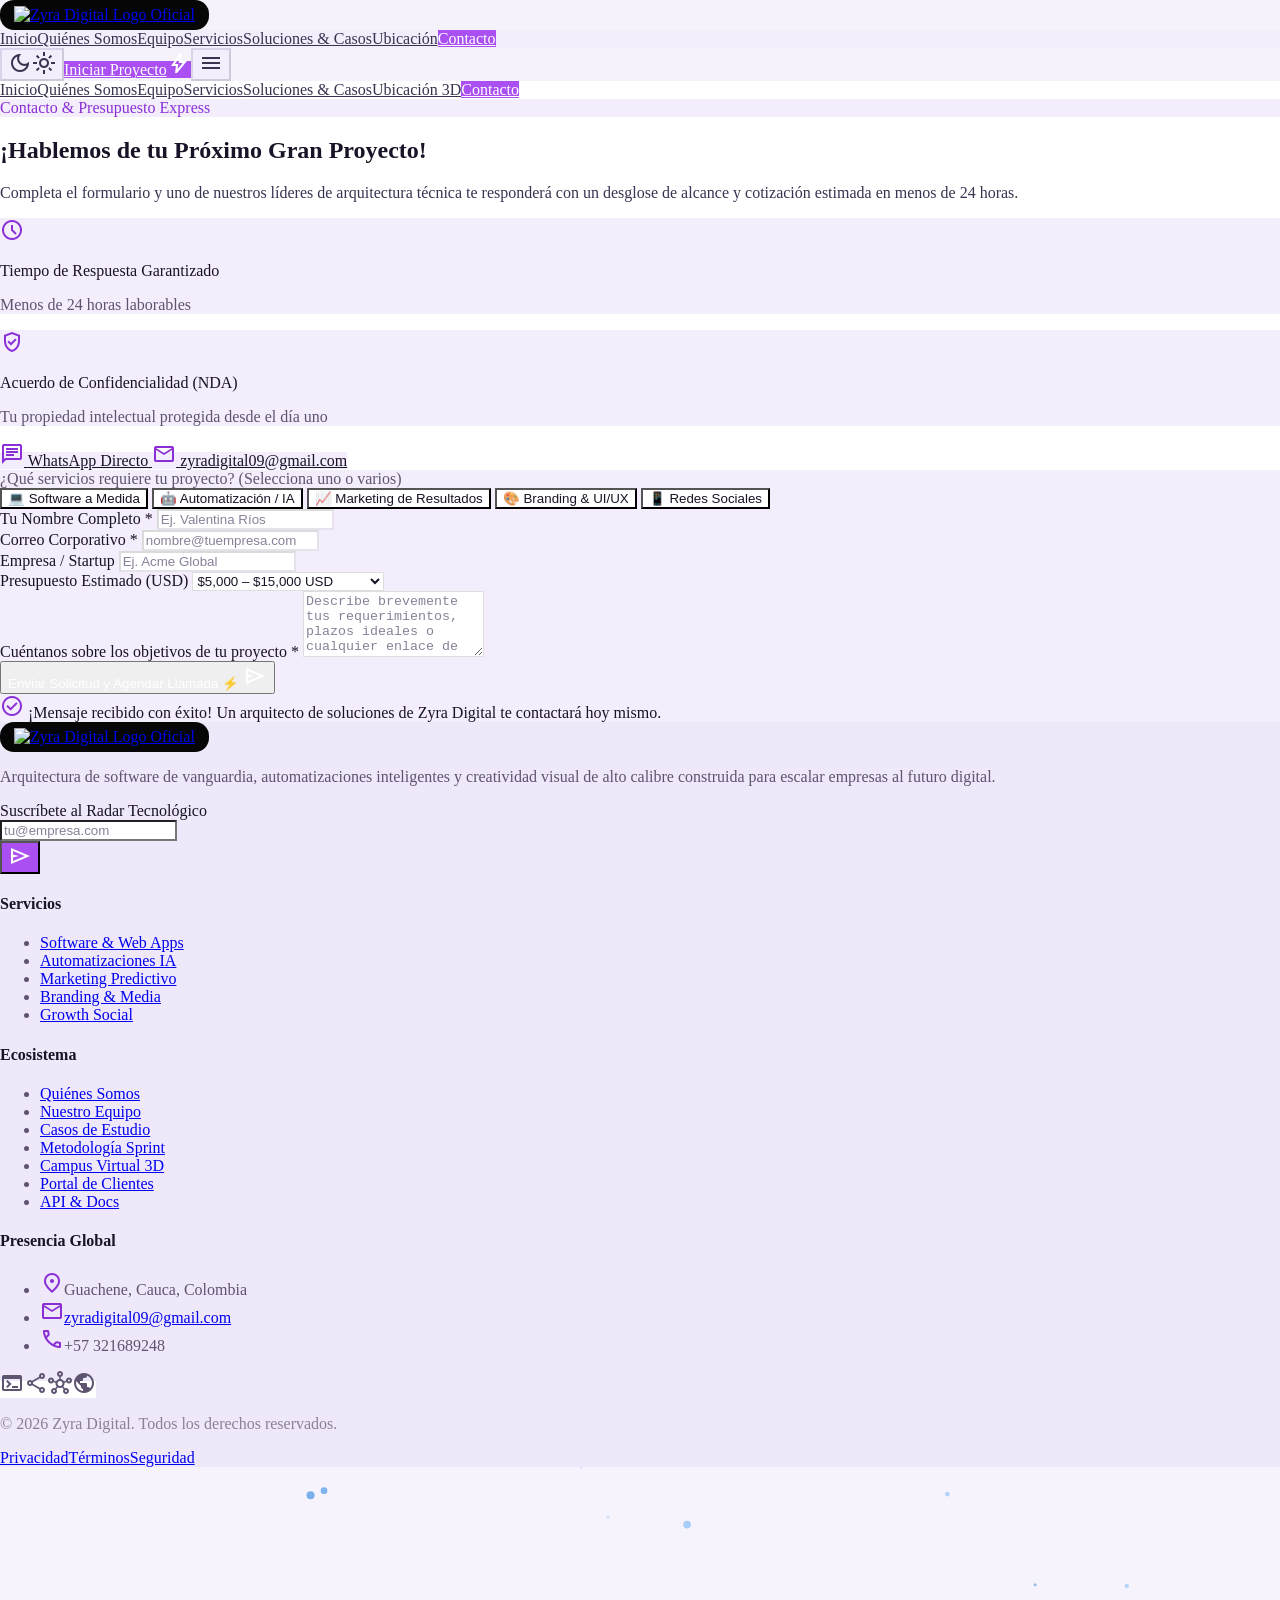
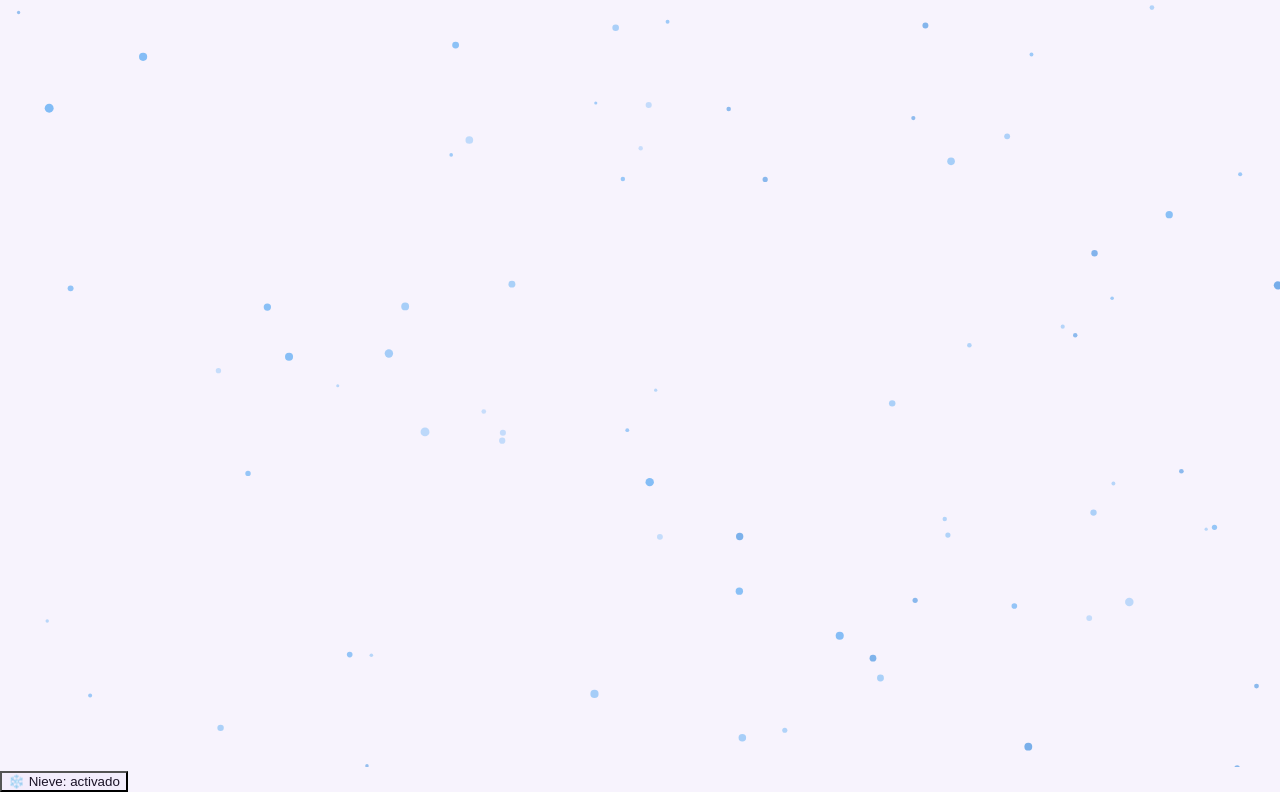
==== commit 388d5c1b: "se agregan los terminos y condiciones de la pagina" ====
--- a/contacto.html
+++ b/contacto.html
@@ -132,7 +132,7 @@
 </div>
 </section>
 </div></main>
-<footer class="w-full bg-[#030303] text-zinc-400 border-t border-white/5"><div class="max-w-7xl mx-auto px-6 lg:px-12 pt-16 pb-12"><div class="grid grid-cols-1 md:grid-cols-2 lg:grid-cols-12 gap-10 pb-12 border-b border-white/5"><div class="lg:col-span-4 space-y-4"><a aria-label="Zyra Digital Volver Arriba" class="inline-block" href="index.html"><img alt="Zyra Digital Logo Oficial" class="h-9 w-auto object-contain" src="https://lh3.googleusercontent.com/aida-public/[base64]"/></a><p class="text-sm text-zinc-400 max-w-sm leading-relaxed">Arquitectura de software de vanguardia, automatizaciones inteligentes y creatividad visual de alto calibre construida para escalar empresas al futuro digital.</p><div class="space-y-2 pt-2"><span class="text-xs uppercase tracking-wider text-white font-bold block">Suscríbete al Radar Tecnológico</span><form class="flex items-center gap-2 max-w-sm"><div class="relative flex-1"><input class="w-full px-4 py-2.5 rounded-full bg-[#0F0F12] border border-[#AA50F2]/30 text-white placeholder:text-zinc-500 text-xs focus:outline-none focus:border-[#AA50F2] transition-all" placeholder="tu@empresa.com" type="email"/></div><button class="rounded-full bg-[#AA50F2] hover:bg-[#C37DFF] text-white px-5 py-2.5 text-xs font-bold transition-all shadow-[0_0_15px_rgba(170,80,242,0.4)] flex items-center justify-center cursor-pointer" type="submit"><span class="material-symbols-outlined text-[18px]">send</span></button></form></div></div><div class="lg:col-span-2 space-y-3"><h4 class="text-xs font-bold text-white uppercase tracking-wider">Servicios</h4><ul class="space-y-2 text-xs"><li><a class="hover:text-[#AA50F2] transition-colors" data-path="servicios" href="servicios.html">Software &amp; Web Apps</a></li><li><a class="hover:text-[#AA50F2] transition-colors" data-path="servicios" href="servicios.html">Automatizaciones IA</a></li><li><a class="hover:text-[#AA50F2] transition-colors" data-path="servicios" href="servicios.html">Marketing Predictivo</a></li><li><a class="hover:text-[#AA50F2] transition-colors" data-path="servicios" href="servicios.html">Branding &amp; Media</a></li><li><a class="hover:text-[#AA50F2] transition-colors" data-path="servicios" href="servicios.html">Growth Social</a></li></ul></div><div class="lg:col-span-2 space-y-3"><h4 class="text-xs font-bold text-white uppercase tracking-wider">Ecosistema</h4><ul class="space-y-2 text-xs"><li><a class="hover:text-[#AA50F2] transition-colors" href="quienes-somos.html">Quiénes Somos</a></li><li><a class="hover:text-[#AA50F2] transition-colors" href="equipo.html">Nuestro Equipo</a></li><li><a class="hover:text-[#AA50F2] transition-colors" data-path="soluciones-y-casos" href="soluciones.html">Casos de Estudio</a></li><li><a class="hover:text-[#AA50F2] transition-colors" data-path="proceso" href="soluciones.html">Metodología Sprint</a></li><li><a class="hover:text-[#AA50F2] transition-colors" data-path="ubicacion-3d" href="ubicacion.html">Campus Virtual 3D</a></li><li><a class="hover:text-[#AA50F2] transition-colors" data-path="contacto" href="contacto.html">Portal de Clientes</a></li><li><a class="hover:text-[#AA50F2] transition-colors" data-path="contacto" href="contacto.html">API &amp; Docs</a></li></ul></div><div class="lg:col-span-4 space-y-3"><h4 class="text-xs font-bold text-white uppercase tracking-wider">Presencia Global</h4><ul class="space-y-2 text-xs"><li class="flex items-start gap-2"><span class="material-symbols-outlined text-[#AA50F2] text-[18px] mt-0.5">location_on</span><span>Guachene, Cauca, Colombia</span></li><li class="flex items-center gap-2"><span class="material-symbols-outlined text-[#AA50F2] text-[18px]">mail</span><a class="hover:text-[#AA50F2] transition-colors" href="mailto:contacto@zyradigital.io">zyradigital09@gmail.com</a></li><li class="flex items-center gap-2"><span class="material-symbols-outlined text-[#AA50F2] text-[18px]">call</span><span>+57 321689248</span></li></ul><div class="pt-2 flex items-center gap-2"><a aria-label="Terminal" class="w-9 h-9 rounded-full bg-[#0F0F12] border border-white/10 flex items-center justify-center text-zinc-400 hover:text-white hover:border-[#AA50F2] hover:bg-[#AA50F2]/10 transition-all shadow-sm" href="https://github.com/ZyraDigital"><span class="material-symbols-outlined text-[18px]">terminal</span></a><a aria-label="Redes" class="w-9 h-9 rounded-full bg-[#0F0F12] border border-white/10 flex items-center justify-center text-zinc-400 hover:text-white hover:border-[#AA50F2] hover:bg-[#AA50F2]/10 transition-all shadow-sm" href="#"><span class="material-symbols-outlined text-[18px]">share</span></a><a aria-label="Hub" class="w-9 h-9 rounded-full bg-[#0F0F12] border border-white/10 flex items-center justify-center text-zinc-400 hover:text-white hover:border-[#AA50F2] hover:bg-[#AA50F2]/10 transition-all shadow-sm" href="#"><span class="material-symbols-outlined text-[18px]">hub</span></a><a aria-label="Global" class="w-9 h-9 rounded-full bg-[#0F0F12] border border-white/10 flex items-center justify-center text-zinc-400 hover:text-white hover:border-[#AA50F2] hover:bg-[#AA50F2]/10 transition-all shadow-sm" href="#"><span class="material-symbols-outlined text-[18px]">public</span></a></div></div></div><div class="pt-8 flex flex-col sm:flex-row items-center justify-between gap-4 text-xs text-zinc-500"><p>© 2026 Zyra Digital. Todos los derechos reservados.</p><div class="flex items-center gap-6"><a class="hover:text-white transition-colors" href="#">Privacidad</a><a class="hover:text-white transition-colors" href="#">Términos</a><a class="hover:text-white transition-colors" href="#">Seguridad</a></div></div></div></footer>
+<footer class="w-full bg-[#030303] text-zinc-400 border-t border-white/5"><div class="max-w-7xl mx-auto px-6 lg:px-12 pt-16 pb-12"><div class="grid grid-cols-1 md:grid-cols-2 lg:grid-cols-12 gap-10 pb-12 border-b border-white/5"><div class="lg:col-span-4 space-y-4"><a aria-label="Zyra Digital Volver Arriba" class="inline-block" href="index.html"><img alt="Zyra Digital Logo Oficial" class="h-9 w-auto object-contain" src="https://lh3.googleusercontent.com/aida-public/[base64]"/></a><p class="text-sm text-zinc-400 max-w-sm leading-relaxed">Arquitectura de software de vanguardia, automatizaciones inteligentes y creatividad visual de alto calibre construida para escalar empresas al futuro digital.</p><div class="space-y-2 pt-2"><span class="text-xs uppercase tracking-wider text-white font-bold block">Suscríbete al Radar Tecnológico</span><form class="flex items-center gap-2 max-w-sm"><div class="relative flex-1"><input class="w-full px-4 py-2.5 rounded-full bg-[#0F0F12] border border-[#AA50F2]/30 text-white placeholder:text-zinc-500 text-xs focus:outline-none focus:border-[#AA50F2] transition-all" placeholder="tu@empresa.com" type="email"/></div><button class="rounded-full bg-[#AA50F2] hover:bg-[#C37DFF] text-white px-5 py-2.5 text-xs font-bold transition-all shadow-[0_0_15px_rgba(170,80,242,0.4)] flex items-center justify-center cursor-pointer" type="submit"><span class="material-symbols-outlined text-[18px]">send</span></button></form></div></div><div class="lg:col-span-2 space-y-3"><h4 class="text-xs font-bold text-white uppercase tracking-wider">Servicios</h4><ul class="space-y-2 text-xs"><li><a class="hover:text-[#AA50F2] transition-colors" data-path="servicios" href="servicios.html">Software &amp; Web Apps</a></li><li><a class="hover:text-[#AA50F2] transition-colors" data-path="servicios" href="servicios.html">Automatizaciones IA</a></li><li><a class="hover:text-[#AA50F2] transition-colors" data-path="servicios" href="servicios.html">Marketing Predictivo</a></li><li><a class="hover:text-[#AA50F2] transition-colors" data-path="servicios" href="servicios.html">Branding &amp; Media</a></li><li><a class="hover:text-[#AA50F2] transition-colors" data-path="servicios" href="servicios.html">Growth Social</a></li></ul></div><div class="lg:col-span-2 space-y-3"><h4 class="text-xs font-bold text-white uppercase tracking-wider">Ecosistema</h4><ul class="space-y-2 text-xs"><li><a class="hover:text-[#AA50F2] transition-colors" href="quienes-somos.html">Quiénes Somos</a></li><li><a class="hover:text-[#AA50F2] transition-colors" href="equipo.html">Nuestro Equipo</a></li><li><a class="hover:text-[#AA50F2] transition-colors" data-path="soluciones-y-casos" href="soluciones.html">Casos de Estudio</a></li><li><a class="hover:text-[#AA50F2] transition-colors" data-path="proceso" href="soluciones.html">Metodología Sprint</a></li><li><a class="hover:text-[#AA50F2] transition-colors" data-path="ubicacion-3d" href="ubicacion.html">Campus Virtual 3D</a></li><li><a class="hover:text-[#AA50F2] transition-colors" data-path="contacto" href="contacto.html">Portal de Clientes</a></li><li><a class="hover:text-[#AA50F2] transition-colors" data-path="contacto" href="contacto.html">API &amp; Docs</a></li></ul></div><div class="lg:col-span-4 space-y-3"><h4 class="text-xs font-bold text-white uppercase tracking-wider">Presencia Global</h4><ul class="space-y-2 text-xs"><li class="flex items-start gap-2"><span class="material-symbols-outlined text-[#AA50F2] text-[18px] mt-0.5">location_on</span><span>Guachene, Cauca, Colombia</span></li><li class="flex items-center gap-2"><span class="material-symbols-outlined text-[#AA50F2] text-[18px]">mail</span><a class="hover:text-[#AA50F2] transition-colors" href="mailto:contacto@zyradigital.io">zyradigital09@gmail.com</a></li><li class="flex items-center gap-2"><span class="material-symbols-outlined text-[#AA50F2] text-[18px]">call</span><span>+57 321689248</span></li></ul><div class="pt-2 flex items-center gap-2"><a aria-label="Terminal" class="w-9 h-9 rounded-full bg-[#0F0F12] border border-white/10 flex items-center justify-center text-zinc-400 hover:text-white hover:border-[#AA50F2] hover:bg-[#AA50F2]/10 transition-all shadow-sm" href="https://github.com/ZyraDigital"><span class="material-symbols-outlined text-[18px]">terminal</span></a><a aria-label="Redes" class="w-9 h-9 rounded-full bg-[#0F0F12] border border-white/10 flex items-center justify-center text-zinc-400 hover:text-white hover:border-[#AA50F2] hover:bg-[#AA50F2]/10 transition-all shadow-sm" href="#"><span class="material-symbols-outlined text-[18px]">share</span></a><a aria-label="Hub" class="w-9 h-9 rounded-full bg-[#0F0F12] border border-white/10 flex items-center justify-center text-zinc-400 hover:text-white hover:border-[#AA50F2] hover:bg-[#AA50F2]/10 transition-all shadow-sm" href="#"><span class="material-symbols-outlined text-[18px]">hub</span></a><a aria-label="Global" class="w-9 h-9 rounded-full bg-[#0F0F12] border border-white/10 flex items-center justify-center text-zinc-400 hover:text-white hover:border-[#AA50F2] hover:bg-[#AA50F2]/10 transition-all shadow-sm" href="#"><span class="material-symbols-outlined text-[18px]">public</span></a></div></div></div><div class="pt-8 flex flex-col sm:flex-row items-center justify-between gap-4 text-xs text-zinc-500"><p>© 2026 Zyra Digital. Todos los derechos reservados.</p><div class="flex items-center gap-6"><a class="hover:text-white transition-colors" href="/Privacidad.txt">Privacidad</a><a class="hover:text-white transition-colors" href="/Terminos y condiciones.txt">Términos</a><a class="hover:text-white transition-colors" href="/seguridad.txt">Seguridad</a></div></div></div></footer>
 <canvas id="seasonal-fx" class="fixed inset-0 w-full h-full pointer-events-none z-40" aria-hidden="true"></canvas>
 <button id="fx-toggle" type="button" class="hidden fixed bottom-4 left-4 z-50 items-center gap-2 rounded-full bg-[#141418]/90 border border-[#AA50F2]/40 backdrop-blur-md px-4 py-2 text-xs font-semibold text-white hover:border-[#AA50F2] transition-all cursor-pointer shadow-[0_0_20px_rgba(170,80,242,0.3)]" aria-pressed="true"></button>
 <script src="js/principal.js"></script>
